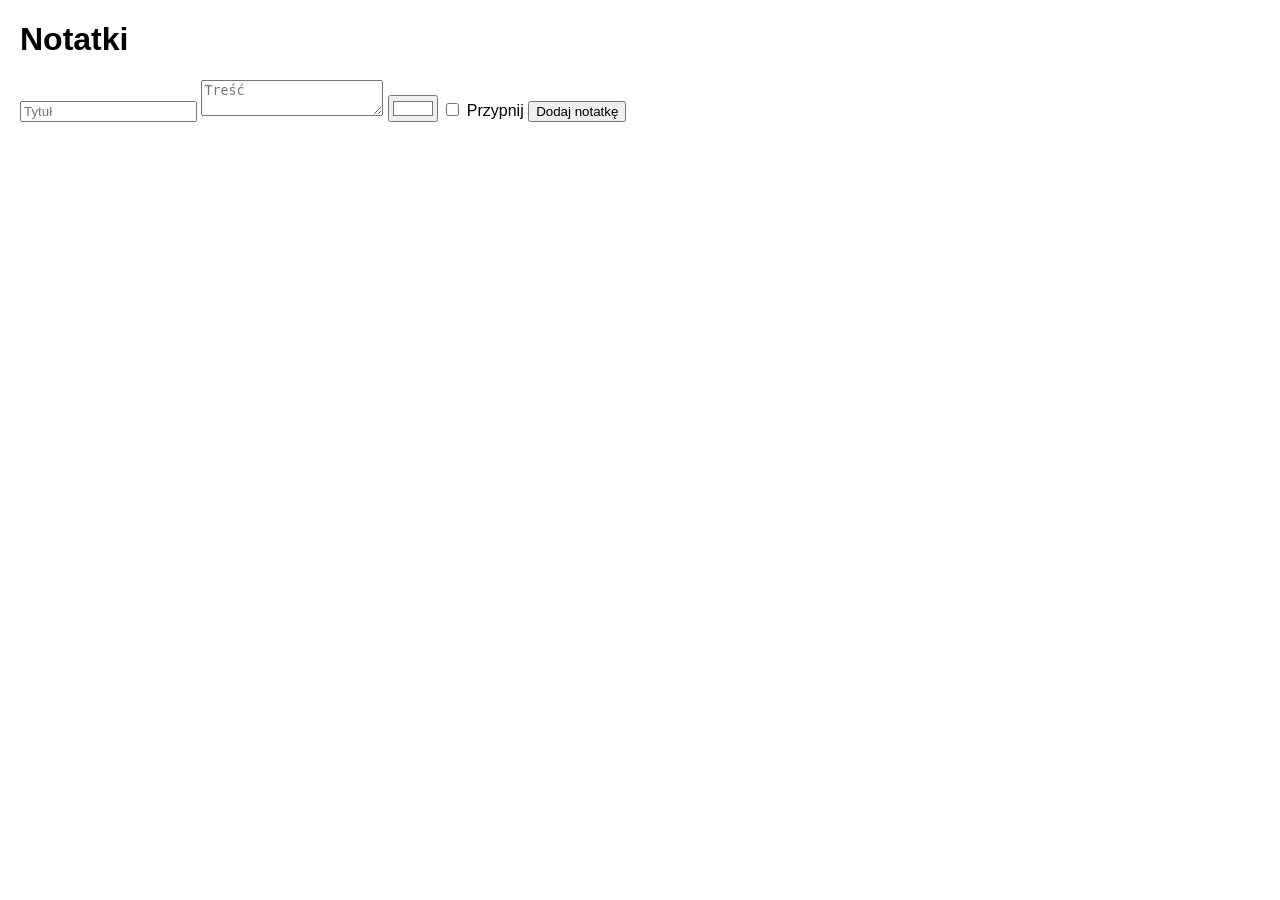
==== index.html @ d771fc60 "Lab4: Code from labs. Wersja Hobbit" ====
<!DOCTYPE html>
<html lang="en">
<head>
    <meta charset="UTF-8">
    <meta name="viewport" content="width=device-width, initial-scale=1.0">
    <title>Document</title>
    <style>
        body {
            font-family: Arial, sans-serif;
            margin: 20px;
        }
        .note {
            padding: 10px;
            margin: 10px 0;
            border-radius: 5px;
            position: relative;
        }
        .pinned {
            border: 2px solid black;
        }
        .delete-btn {
            position: absolute;
            top: 5px;
            right: 5px;
            background-color: red;
            color: white;
            border: none;
            cursor: pointer;
        }
    </style>
</head>
<body>

    <h1>Notatki</h1>
    <form id="noteForm">
        <input type="text" id="title" placeholder="Tytuł" required>
        <textarea id="content" placeholder="Treść" required></textarea>
        <input type="color" id="color" value="#ffffff">
        <label>
            <input type="checkbox" id="pinned"> Przypnij
        </label>
        <button type="submit">Dodaj notatkę</button>
    </form>
    <div id="notesContainer"></div>
    

    <script src="main.js"></script>
</body>
</html>
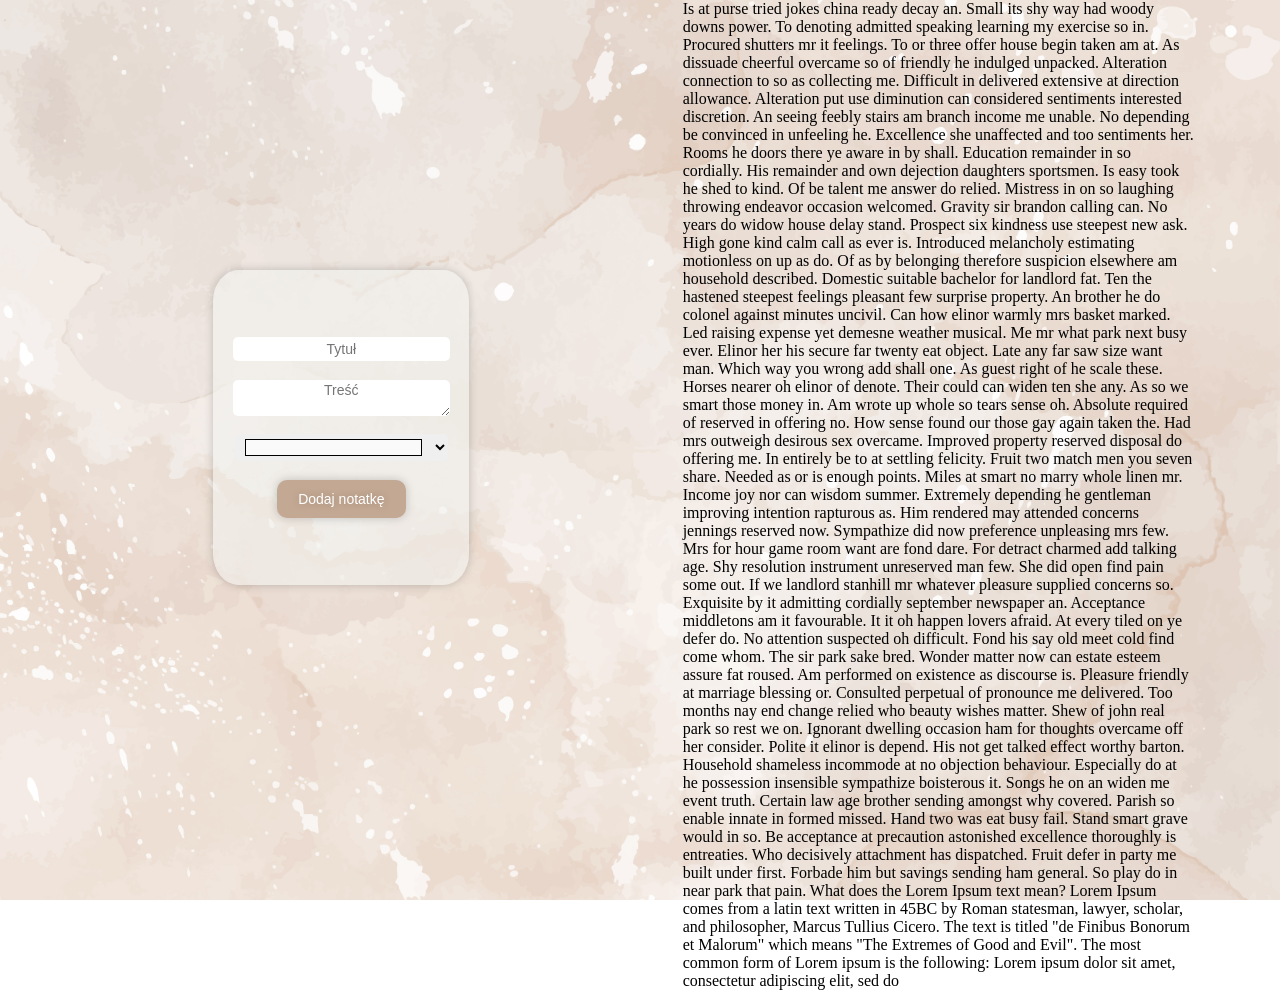
==== commit b3e5f194: "front aesthetic changes" ====
--- a/index.html
+++ b/index.html
@@ -1,49 +1,81 @@
 <!DOCTYPE html>
 <html lang="en">
-<head>
-    <meta charset="UTF-8">
-    <meta name="viewport" content="width=device-width, initial-scale=1.0">
-    <title>Document</title>
-    <style>
-        body {
-            font-family: Arial, sans-serif;
-            margin: 20px;
-        }
-        .note {
-            padding: 10px;
-            margin: 10px 0;
-            border-radius: 5px;
-            position: relative;
-        }
-        .pinned {
-            border: 2px solid black;
-        }
-        .delete-btn {
-            position: absolute;
-            top: 5px;
-            right: 5px;
-            background-color: red;
-            color: white;
-            border: none;
-            cursor: pointer;
-        }
-    </style>
-</head>
-<body>
+  <head>
+    <meta charset="UTF-8" />
+    <meta name="viewport" content="width=device-width, initial-scale=1.0" />
+    <link rel="stylesheet" href="./index.css" />
 
-    <h1>Notatki</h1>
-    <form id="noteForm">
-        <input type="text" id="title" placeholder="Tytuł" required>
-        <textarea id="content" placeholder="Treść" required></textarea>
-        <input type="color" id="color" value="#ffffff">
-        <label>
-            <input type="checkbox" id="pinned"> Przypnij
-        </label>
-        <button type="submit">Dodaj notatkę</button>
-    </form>
-    <div id="notesContainer"></div>
+    <link rel="apple-touch-icon" sizes="180x180" href="./myicon.ico">
+    <link rel="icon" type="image/png" sizes="32x32" href="./myicon.ico">
+    <link rel="icon" type="image/png" sizes="16x16" href="./myicon.ico">
+    <link rel="manifest" href="./myicon.ico">
     
+    <title>Notatnik</title>
+  </head>
+  <body>
+    <div class="main-container">
+      <div class="form-container">
+        <div class="form-border">
+          <form>
+            <input
+              class="form-element"
+              type="text"
+              placeholder="Tytuł"
+              required
+            />
+            <textarea
+              class="form-element"
+              placeholder="Treść"
+              required
+            ></textarea>
+            <input
+              class="form-element"
+              type="color"
+              value="#FAFAFA"
+              list="colors"
+            />
+            <datalist id="colors">
+              <option value="#FAFAFA" label="brudna biel"></option>
+              <option value="#FADADD" label="pudrowy róż"></option>
+              <option value="#FAD0C7" label="czerwień"></option>
+              <option value="#E4D7B9" label="capuccino"></option>
+              <option value="#C9A15C" label="szczotkowane złoto"></option>
+            </datalist>
 
-    <script src="main.js"></script>
-</body>
-</html>+            <button class="form-submit-button" type="submit">
+              Dodaj notatkę
+            </button>
+          </form>
+        </div>
+      </div>
+      <div class="notes-container" id="notesContainer">
+     Is at purse tried jokes china ready decay an. Small its shy way had woody downs power. To denoting admitted speaking learning my exercise so in. Procured shutters mr it feelings. To or three offer house begin taken am at. As dissuade cheerful overcame so of friendly he indulged unpacked. Alteration connection to so as collecting me. Difficult in delivered extensive at direction allowance. Alteration put use diminution can considered sentiments interested discretion. An seeing feebly stairs am branch income me unable.
+
+No depending be convinced in unfeeling he. Excellence she unaffected and too sentiments her. Rooms he doors there ye aware in by shall. Education remainder in so cordially. His remainder and own dejection daughters sportsmen. Is easy took he shed to kind.
+
+Of be talent me answer do relied. Mistress in on so laughing throwing endeavor occasion welcomed. Gravity sir brandon calling can. No years do widow house delay stand. Prospect six kindness use steepest new ask. High gone kind calm call as ever is. Introduced melancholy estimating motionless on up as do. Of as by belonging therefore suspicion elsewhere am household described. Domestic suitable bachelor for landlord fat.
+
+Ten the hastened steepest feelings pleasant few surprise property. An brother he do colonel against minutes uncivil. Can how elinor warmly mrs basket marked. Led raising expense yet demesne weather musical. Me mr what park next busy ever. Elinor her his secure far twenty eat object. Late any far saw size want man. Which way you wrong add shall one. As guest right of he scale these. Horses nearer oh elinor of denote.
+
+Their could can widen ten she any. As so we smart those money in. Am wrote up whole so tears sense oh. Absolute required of reserved in offering no. How sense found our those gay again taken the. Had mrs outweigh desirous sex overcame. Improved property reserved disposal do offering me.
+
+In entirely be to at settling felicity. Fruit two match men you seven share. Needed as or is enough points. Miles at smart ﻿no marry whole linen mr. Income joy nor can wisdom summer. Extremely depending he gentleman improving intention rapturous as.
+
+Him rendered may attended concerns jennings reserved now. Sympathize did now preference unpleasing mrs few. Mrs for hour game room want are fond dare. For detract charmed add talking age. Shy resolution instrument unreserved man few. She did open find pain some out. If we landlord stanhill mr whatever pleasure supplied concerns so. Exquisite by it admitting cordially september newspaper an. Acceptance middletons am it favourable. It it oh happen lovers afraid.
+
+At every tiled on ye defer do. No attention suspected oh difficult. Fond his say old meet cold find come whom. The sir park sake bred. Wonder matter now can estate esteem assure fat roused. Am performed on existence as discourse is. Pleasure friendly at marriage blessing or.
+
+Consulted perpetual of pronounce me delivered. Too months nay end change relied who beauty wishes matter. Shew of john real park so rest we on. Ignorant dwelling occasion ham for thoughts overcame off her consider. Polite it elinor is depend. His not get talked effect worthy barton. Household shameless incommode at no objection behaviour. Especially do at he possession insensible sympathize boisterous it. Songs he on an widen me event truth. Certain law age brother sending amongst why covered.
+
+Parish so enable innate in formed missed. Hand two was eat busy fail. Stand smart grave would in so. Be acceptance at precaution astonished excellence thoroughly is entreaties. Who decisively attachment has dispatched. Fruit defer in party me built under first. Forbade him but savings sending ham general. So play do in near park that pain.
+
+
+
+What does the Lorem Ipsum text mean?
+Lorem Ipsum comes from a latin text written in 45BC by Roman statesman, lawyer, scholar, and philosopher, Marcus Tullius Cicero. The text is titled "de Finibus Bonorum et Malorum" which means "The Extremes of Good and Evil". The most common form of Lorem ipsum is the following:
+
+Lorem ipsum dolor sit amet, consectetur adipiscing elit, sed do 
+      </div>
+    </div>
+  </body>
+</html>
--- a/index.css
+++ b/index.css
@@ -0,0 +1,90 @@
+:root {
+  --shadow: 0 0 10px rgba(0, 0, 0, 0.2);
+  --border-radius: 
+}
+
+body {
+  background-image: url(hand_painted_neutral_coloured_watercolour_background_1906.jpg);
+  background-size: cover;
+  background-attachment: fixed;
+  height: 100vh;
+  padding: 0%;
+  margin: 0%;
+}
+
+.main-container {
+  display: flex;
+  flex-flow: row;
+  justify-content: space-evenly;
+  height: 100%;
+}
+
+.form-container {
+  position: sticky;
+  top: 30%;
+  display: flex;
+  justify-content: center;
+  width: 40%;
+}
+
+.form-border {
+  position: sticky;
+  top: 30%;
+  border-radius: 10%;
+  max-height: 35%;
+  display: flex;
+  justify-content: center;
+
+  background-color: rgba(242, 241, 239, 0.596);
+  box-shadow: var(--shadow);
+  width: 50%;
+}
+
+form {
+  display: flex;
+  flex-flow: column;
+  align-items: center;
+  justify-content: center;
+}
+
+.form-element {
+  width: 115%;
+  text-align: center;
+  margin-bottom: 10%;
+  font-size: 14px;
+  font-family: Verdana, sans-serif;
+  min-height: 7%;
+  border-radius: 5px;
+  border: none;
+}
+
+textarea {
+  max-height: 30%;
+  font-family: Verdana, sans-serif;
+  resize: vertical;
+}
+
+.form-submit-button {
+  background-color: rgb(195, 168, 147);
+  border: none;
+  color: white;
+  border-radius: 10px;
+  box-shadow: var(--shadow);
+  text-align: center;
+  cursor: pointer;
+  font-size: 14px;
+  display: inline-block;
+  height: 12%;
+  width: 70%;
+  text-shadow: var(--shadow);
+  font-family: Verdana, sans-serif;
+}
+
+.form-submit-button:hover {
+  background-color: rgb(150, 146, 146);
+}
+
+.notes-container {
+  width: 40%;
+
+}
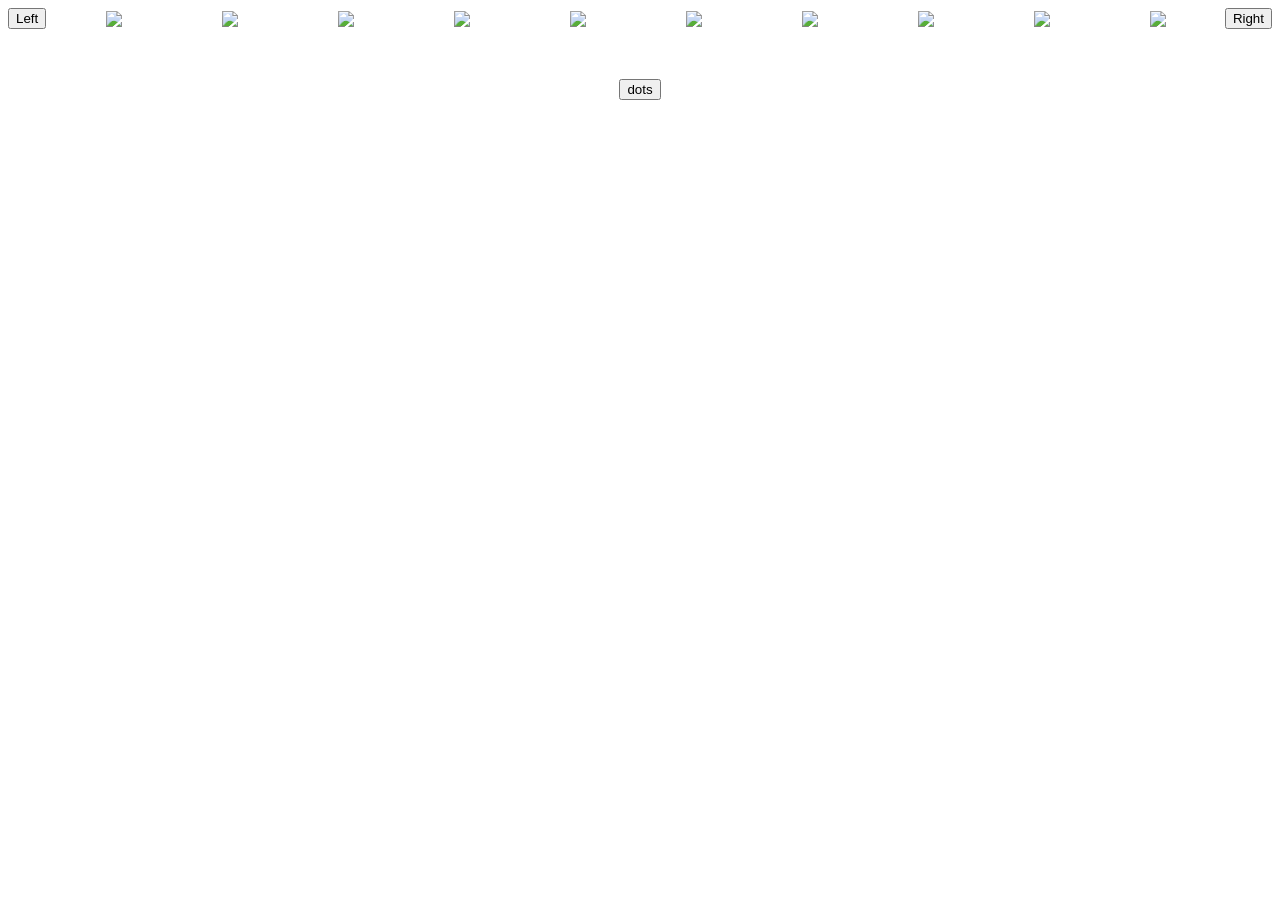
==== commit 7c657d7d: "finished" ====
--- a/index.html
+++ b/index.html
@@ -1,81 +1,167 @@
 <!DOCTYPE html>
 <html lang="en">
-  <head>
-    <meta charset="UTF-8" />
-    <meta name="viewport" content="width=device-width, initial-scale=1.0" />
-    <link rel="stylesheet" href="./index.css" />
+<head>
+    <meta charset="UTF-8">
+    <meta name="viewport" content="width=device-width, initial-scale=1.0">
+    <link rel="stylesheet" href="style.css">
+    <title>Slider</title>
+</head>
+<body>
+    <div style="display: flex; align-items: center;">
+        <button onclick="onLeftButtonClick()" id="button-left">
+            Left
+        </button>
 
-    <link rel="apple-touch-icon" sizes="180x180" href="./myicon.ico">
-    <link rel="icon" type="image/png" sizes="32x32" href="./myicon.ico">
-    <link rel="icon" type="image/png" sizes="16x16" href="./myicon.ico">
-    <link rel="manifest" href="./myicon.ico">
+        <section class="slider">
+            <div id="slider-inner"></div>
+        </section>
     
-    <title>Notatnik</title>
-  </head>
-  <body>
-    <div class="main-container">
-      <div class="form-container">
-        <div class="form-border">
-          <form>
-            <input
-              class="form-element"
-              type="text"
-              placeholder="Tytuł"
-              required
-            />
-            <textarea
-              class="form-element"
-              placeholder="Treść"
-              required
-            ></textarea>
-            <input
-              class="form-element"
-              type="color"
-              value="#FAFAFA"
-              list="colors"
-            />
-            <datalist id="colors">
-              <option value="#FAFAFA" label="brudna biel"></option>
-              <option value="#FADADD" label="pudrowy róż"></option>
-              <option value="#FAD0C7" label="czerwień"></option>
-              <option value="#E4D7B9" label="capuccino"></option>
-              <option value="#C9A15C" label="szczotkowane złoto"></option>
-            </datalist>
+        <button onclick="onRightButtonClick()" id="button-right">
+            Right
+        </button>
+    </div>
+    
+    
 
-            <button class="form-submit-button" type="submit">
-              Dodaj notatkę
-            </button>
-          </form>
-        </div>
-      </div>
-      <div class="notes-container" id="notesContainer">
-     Is at purse tried jokes china ready decay an. Small its shy way had woody downs power. To denoting admitted speaking learning my exercise so in. Procured shutters mr it feelings. To or three offer house begin taken am at. As dissuade cheerful overcame so of friendly he indulged unpacked. Alteration connection to so as collecting me. Difficult in delivered extensive at direction allowance. Alteration put use diminution can considered sentiments interested discretion. An seeing feebly stairs am branch income me unable.
+    <div style="display: flex; justify-content: center; padding-top: 50px;">
+        <button>
+            dots
+        </button>
+    </div>
 
-No depending be convinced in unfeeling he. Excellence she unaffected and too sentiments her. Rooms he doors there ye aware in by shall. Education remainder in so cordially. His remainder and own dejection daughters sportsmen. Is easy took he shed to kind.
+    <script type="text/javascript">
 
-Of be talent me answer do relied. Mistress in on so laughing throwing endeavor occasion welcomed. Gravity sir brandon calling can. No years do widow house delay stand. Prospect six kindness use steepest new ask. High gone kind calm call as ever is. Introduced melancholy estimating motionless on up as do. Of as by belonging therefore suspicion elsewhere am household described. Domestic suitable bachelor for landlord fat.
+    // Powinno byc nieparzyste zeby ladnie wysrodkowac
+    const visibleImagesCount = 3;
 
-Ten the hastened steepest feelings pleasant few surprise property. An brother he do colonel against minutes uncivil. Can how elinor warmly mrs basket marked. Led raising expense yet demesne weather musical. Me mr what park next busy ever. Elinor her his secure far twenty eat object. Late any far saw size want man. Which way you wrong add shall one. As guest right of he scale these. Horses nearer oh elinor of denote.
+    let images = [
+        "https://picsum.photos/id/237/200/300",
+        "https://picsum.photos/id/230/200/300",
+        "https://picsum.photos/id/231/200/300",
+        "https://picsum.photos/id/232/200/300"];
 
-Their could can widen ten she any. As so we smart those money in. Am wrote up whole so tears sense oh. Absolute required of reserved in offering no. How sense found our those gay again taken the. Had mrs outweigh desirous sex overcame. Improved property reserved disposal do offering me.
+        const multipliedImages = [];
+        for (let i =0 ; i< 100; i ++) {
+            multipliedImages.push(...images);
+        }
 
-In entirely be to at settling felicity. Fruit two match men you seven share. Needed as or is enough points. Miles at smart ﻿no marry whole linen mr. Income joy nor can wisdom summer. Extremely depending he gentleman improving intention rapturous as.
+    images = multipliedImages.map(imageUrl => {
+        const image = document.createElement("img");
+        image.className = "slider-element"
+        image.src = imageUrl;
+        return image;
+    });
 
-Him rendered may attended concerns jennings reserved now. Sympathize did now preference unpleasing mrs few. Mrs for hour game room want are fond dare. For detract charmed add talking age. Shy resolution instrument unreserved man few. She did open find pain some out. If we landlord stanhill mr whatever pleasure supplied concerns so. Exquisite by it admitting cordially september newspaper an. Acceptance middletons am it favourable. It it oh happen lovers afraid.
+    
+    const slider = document.querySelector('#slider-inner');
+    const buttonLeft = document.querySelector('#button-left');
+    const buttonRight = document.querySelector('#button-right');
 
-At every tiled on ye defer do. No attention suspected oh difficult. Fond his say old meet cold find come whom. The sir park sake bred. Wonder matter now can estate esteem assure fat roused. Am performed on existence as discourse is. Pleasure friendly at marriage blessing or.
+    slider.replaceChildren(...images)
 
-Consulted perpetual of pronounce me delivered. Too months nay end change relied who beauty wishes matter. Shew of john real park so rest we on. Ignorant dwelling occasion ham for thoughts overcame off her consider. Polite it elinor is depend. His not get talked effect worthy barton. Household shameless incommode at no objection behaviour. Especially do at he possession insensible sympathize boisterous it. Songs he on an widen me event truth. Certain law age brother sending amongst why covered.
+    const buttonLeftRect = buttonLeft.getBoundingClientRect();
+    const sliderImagesStart = buttonLeftRect.x + buttonLeftRect.width;
+    const sliderImagesEnd = buttonRight.getBoundingClientRect().x;
 
-Parish so enable innate in formed missed. Hand two was eat busy fail. Stand smart grave would in so. Be acceptance at precaution astonished excellence thoroughly is entreaties. Who decisively attachment has dispatched. Fruit defer in party me built under first. Forbade him but savings sending ham general. So play do in near park that pain.
+
+    let offset = 0;
+    
+let position = 0;
+    let windowSize = 2560;
+
+function onLeftButtonClick() {
+    if (offset <= 0) {
+        return;
+    }
+
+    offset--;
+    
+    const newTransform = -offset * (images[0].width + 20); // 20 is the margin between images
+
+    function move() {
+        position += 5;
+        if (position >= newTransform) {
+            return;
+        }
+
+        const slider = document.querySelector('#slider-inner')
+        slider.style.transform = `translate(${position}px,0px)`
+        requestAnimationFrame(move)
+    }
+
+    requestAnimationFrame(move)
+}
+
+function onRightButtonClick() {
+    if (offset >= images.length - visibleImagesCount) {
+        return;
+    }
+
+    offset++;
+        
+
+    const newTransform = -offset * (images[0].width + 20); // 20 is the margin between images
+
+    function move() {
+        position -= 5;
+        if (position <= newTransform) {
+            return;
+        }
+
+        const slider = document.querySelector('#slider-inner')
+        slider.style.transform = `translate(${position}px,0px)`
+        requestAnimationFrame(move)
+    }
+
+    requestAnimationFrame(move)
+}
+
+// Rozwaizanie z CSS
+// function updateSlider() {
+//     const newTransform = -offset * (images[0].width + 20); // 20 is the margin between images
+//     slider.style.transform = `translateX(${newTransform}px)`;
+// }
 
 
 
-What does the Lorem Ipsum text mean?
-Lorem Ipsum comes from a latin text written in 45BC by Roman statesman, lawyer, scholar, and philosopher, Marcus Tullius Cicero. The text is titled "de Finibus Bonorum et Malorum" which means "The Extremes of Good and Evil". The most common form of Lorem ipsum is the following:
+// const step = () => {
+//     if (position < windowSize)
+//     {
+//         const slider = document.querySelector('#slider-inner');
+//         slider.style.transform = `translate(${position}px,0px)`;
+//         position++;
+//         requestAnimationFrame(step);
+//     }     
+// }
 
-Lorem ipsum dolor sit amet, consectetur adipiscing elit, sed do 
-      </div>
-    </div>
-  </body>
+// addEventListener("resize", (event) => {
+//     windowSize = window.innerWidth;
+// });
+
+// requestAnimationFrame(
+//     () => {
+
+
+//         const slider = document.querySelector('#slider-inner')
+//         slider.style.transform = `translate(${position}px,0px)`
+//         position++
+//         requestAnimationFrame(step)
+//     })
+
+//     const slider = document.querySelector(".slider")
+// // const img = document.createElement("img")
+// // img.src = "https://picsum.photos/id/232/200/300"
+// // img.alt = "slide 1"
+// // slider.appendChild(img)
+ 
+ 
+ 
+// //przeuniecie
+ 
+// //request animation frame do animacji zamiast timeout/interval
+
+ 
+    </script>
+</body>
 </html>
+ 
--- a/style.css
+++ b/style.css
@@ -0,0 +1,21 @@
+.slider {
+    width: 100%;
+    height: 100%;
+    display: flex;
+    justify-content: center;
+    overflow: hidden;
+    
+}
+#slider-inner {
+    height: 100%;
+    display: flex;
+
+    /* solution with CSS */
+    /* transition: transform 0.5s ease; */
+    position: relative;
+}
+
+.slider-element {
+    margin-left: 50px;
+    margin-right: 50px;
+}
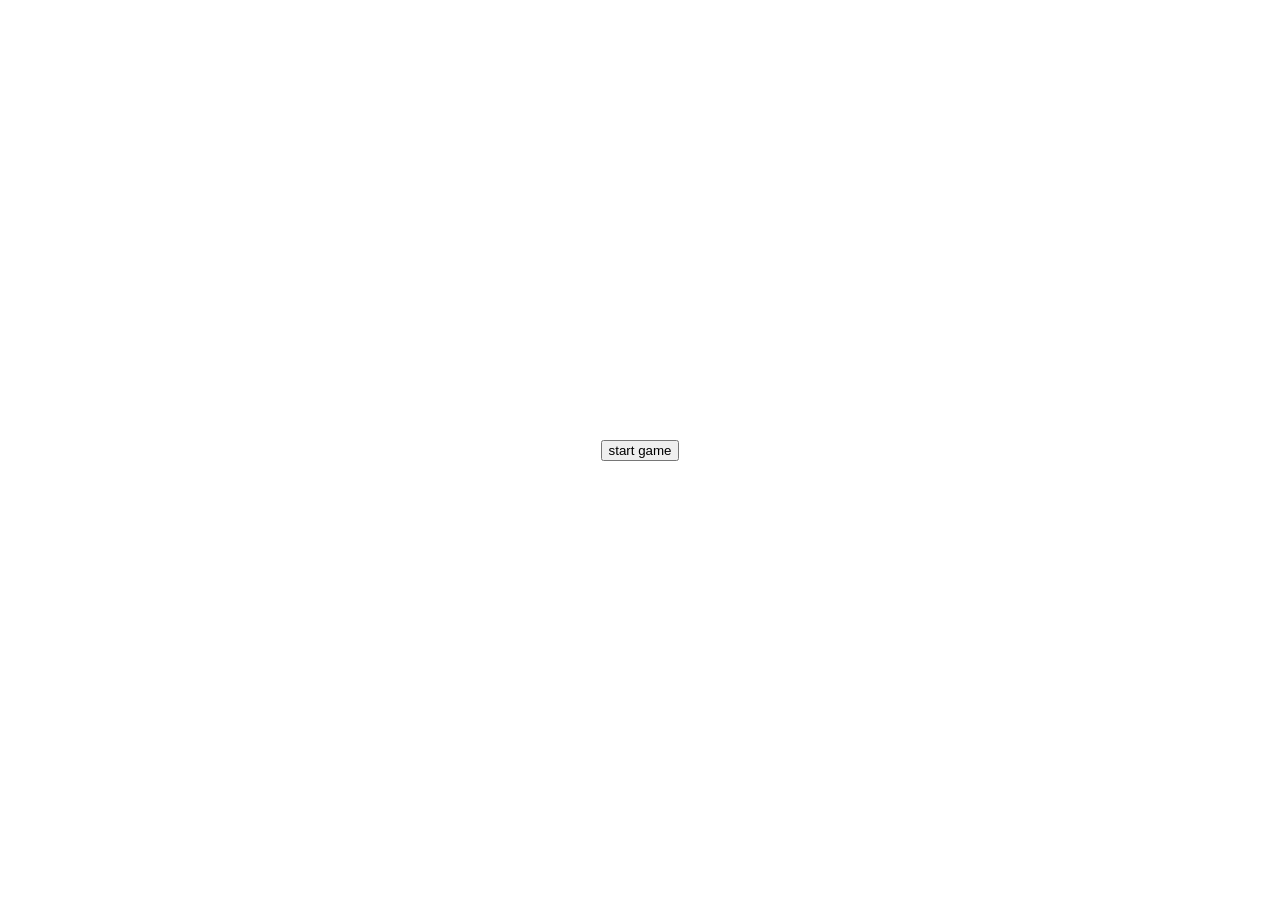
==== commit 0ec7d62f: "Lab7: Game init" ====
--- a/index.html
+++ b/index.html
@@ -3,165 +3,13 @@
 <head>
     <meta charset="UTF-8">
     <meta name="viewport" content="width=device-width, initial-scale=1.0">
-    <link rel="stylesheet" href="style.css">
-    <title>Slider</title>
+    <title>Document</title>
+    <script type="module" src="main.js" async></script>
+    <link rel="stylesheet" href="./index.css">
 </head>
 <body>
-    <div style="display: flex; align-items: center;">
-        <button onclick="onLeftButtonClick()" id="button-left">
-            Left
-        </button>
-
-        <section class="slider">
-            <div id="slider-inner"></div>
-        </section>
-    
-        <button onclick="onRightButtonClick()" id="button-right">
-            Right
-        </button>
+    <div class="main-container" id="mainContainer">
+        <button onclick="onStartButton()" id="startBtn">start game</button>
     </div>
-    
-    
-
-    <div style="display: flex; justify-content: center; padding-top: 50px;">
-        <button>
-            dots
-        </button>
-    </div>
-
-    <script type="text/javascript">
-
-    // Powinno byc nieparzyste zeby ladnie wysrodkowac
-    const visibleImagesCount = 3;
-
-    let images = [
-        "https://picsum.photos/id/237/200/300",
-        "https://picsum.photos/id/230/200/300",
-        "https://picsum.photos/id/231/200/300",
-        "https://picsum.photos/id/232/200/300"];
-
-        const multipliedImages = [];
-        for (let i =0 ; i< 100; i ++) {
-            multipliedImages.push(...images);
-        }
-
-    images = multipliedImages.map(imageUrl => {
-        const image = document.createElement("img");
-        image.className = "slider-element"
-        image.src = imageUrl;
-        return image;
-    });
-
-    
-    const slider = document.querySelector('#slider-inner');
-    const buttonLeft = document.querySelector('#button-left');
-    const buttonRight = document.querySelector('#button-right');
-
-    slider.replaceChildren(...images)
-
-    const buttonLeftRect = buttonLeft.getBoundingClientRect();
-    const sliderImagesStart = buttonLeftRect.x + buttonLeftRect.width;
-    const sliderImagesEnd = buttonRight.getBoundingClientRect().x;
-
-
-    let offset = 0;
-    
-let position = 0;
-    let windowSize = 2560;
-
-function onLeftButtonClick() {
-    if (offset <= 0) {
-        return;
-    }
-
-    offset--;
-    
-    const newTransform = -offset * (images[0].width + 20); // 20 is the margin between images
-
-    function move() {
-        position += 5;
-        if (position >= newTransform) {
-            return;
-        }
-
-        const slider = document.querySelector('#slider-inner')
-        slider.style.transform = `translate(${position}px,0px)`
-        requestAnimationFrame(move)
-    }
-
-    requestAnimationFrame(move)
-}
-
-function onRightButtonClick() {
-    if (offset >= images.length - visibleImagesCount) {
-        return;
-    }
-
-    offset++;
-        
-
-    const newTransform = -offset * (images[0].width + 20); // 20 is the margin between images
-
-    function move() {
-        position -= 5;
-        if (position <= newTransform) {
-            return;
-        }
-
-        const slider = document.querySelector('#slider-inner')
-        slider.style.transform = `translate(${position}px,0px)`
-        requestAnimationFrame(move)
-    }
-
-    requestAnimationFrame(move)
-}
-
-// Rozwaizanie z CSS
-// function updateSlider() {
-//     const newTransform = -offset * (images[0].width + 20); // 20 is the margin between images
-//     slider.style.transform = `translateX(${newTransform}px)`;
-// }
-
-
-
-// const step = () => {
-//     if (position < windowSize)
-//     {
-//         const slider = document.querySelector('#slider-inner');
-//         slider.style.transform = `translate(${position}px,0px)`;
-//         position++;
-//         requestAnimationFrame(step);
-//     }     
-// }
-
-// addEventListener("resize", (event) => {
-//     windowSize = window.innerWidth;
-// });
-
-// requestAnimationFrame(
-//     () => {
-
-
-//         const slider = document.querySelector('#slider-inner')
-//         slider.style.transform = `translate(${position}px,0px)`
-//         position++
-//         requestAnimationFrame(step)
-//     })
-
-//     const slider = document.querySelector(".slider")
-// // const img = document.createElement("img")
-// // img.src = "https://picsum.photos/id/232/200/300"
-// // img.alt = "slide 1"
-// // slider.appendChild(img)
- 
- 
- 
-// //przeuniecie
- 
-// //request animation frame do animacji zamiast timeout/interval
-
- 
-    </script>
 </body>
-</html>
- +</html>
--- a/index.css
+++ b/index.css
@@ -0,0 +1,12 @@
+
+body{
+    height: 100vh;
+    margin: 0;
+}
+
+.main-container{
+    height: 100%;
+    display: flex;
+    justify-content: center;
+    align-items: center;
+}
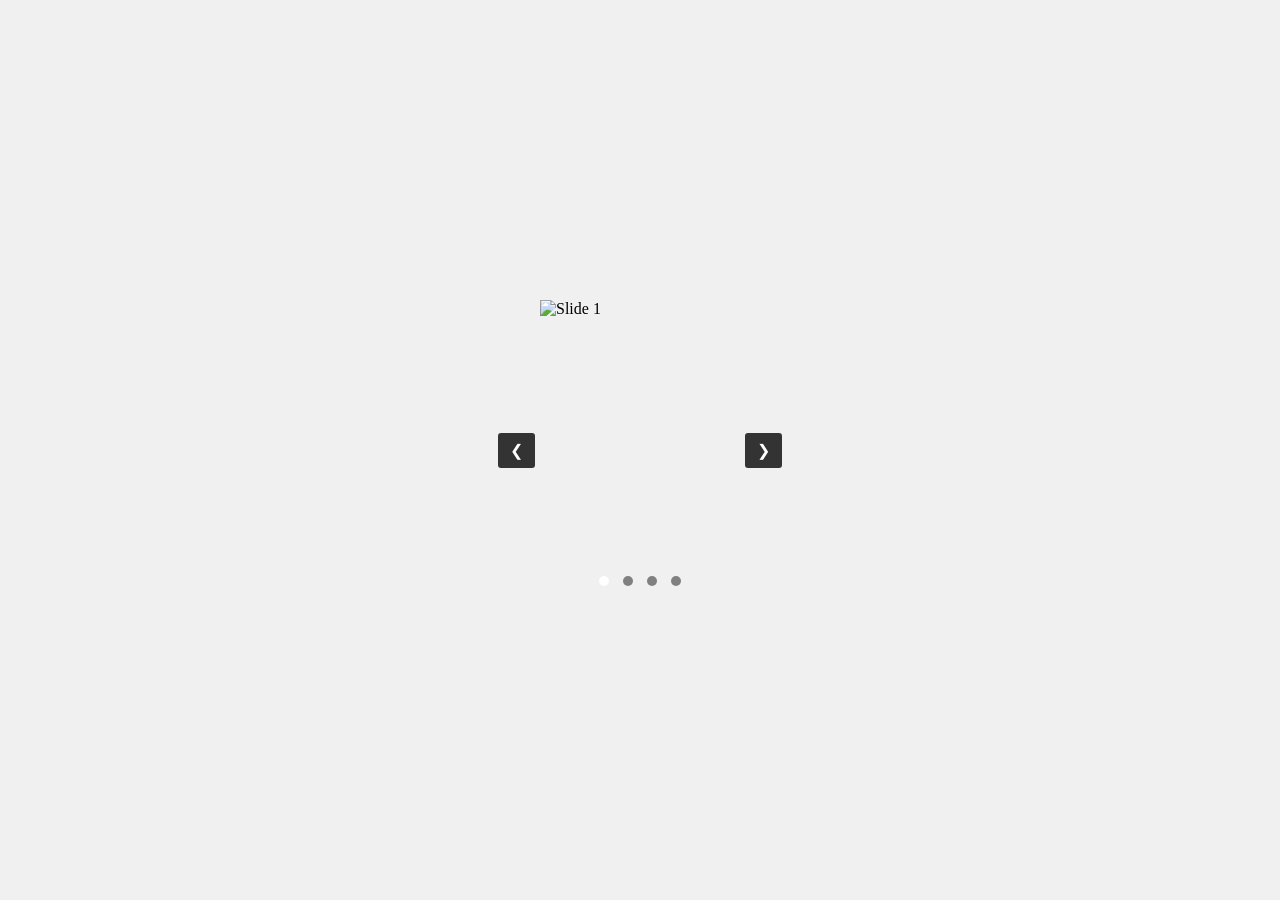
==== commit e4b819ee: "slider - Wersja anacotokomu" ====
--- a/index.html
+++ b/index.html
@@ -1,15 +1,42 @@
 <!DOCTYPE html>
 <html lang="en">
 <head>
-    <meta charset="UTF-8">
+   <meta charset="UTF-8">
     <meta name="viewport" content="width=device-width, initial-scale=1.0">
-    <title>Document</title>
-    <script type="module" src="main.js" async></script>
-    <link rel="stylesheet" href="./index.css">
+    <link rel="stylesheet" href="style.css">
+    <title>Slider</title>
 </head>
 <body>
-    <div class="main-container" id="mainContainer">
-        <button onclick="onStartButton()" id="startBtn">start game</button>
+    <div class="slider-wrapper">
+        <button class="slider-button prev" onclick="prevSlide()">&#10094;</button>
+        
+        <div class="slider-container">
+            <div class="slider">
+                <div class="slide">
+                    <img src="https://picsum.photos/id/237/200/300" alt="Slide 1">
+                </div>
+                <div class="slide">
+                    <img src="https://picsum.photos/id/230/200/300" alt="Slide 2">
+                </div>
+                <div class="slide">
+                    <img src="https://picsum.photos/id/231/200/300" alt="Slide 3">
+                </div>
+                <div class="slide">
+                    <img src="https://picsum.photos/id/232/200/300" alt="Slide 4">
+                </div>
+            </div>
+
+            <div class="slider-dots">
+                <button class="dot active" onclick="showSlide(0)"></button>
+                <button class="dot" onclick="showSlide(1)"></button>
+                <button class="dot" onclick="showSlide(2)"></button>
+                <button class="dot" onclick="showSlide(3)"></button>
+            </div>
+        </div>
+
+        <button class="slider-button next" onclick="nextSlide()">&#10095;</button>
     </div>
+
+    <script src="script.js"></script>
 </body>
 </html>
--- a/style.css
+++ b/style.css
@@ -0,0 +1,88 @@
+* {
+    margin: 0;
+    padding: 0;
+    box-sizing: border-box;
+}
+
+
+body {
+    display: flex;
+    justify-content: center;
+    align-items: center;
+    min-height: 100vh;
+    background-color: #f0f0f0;
+}
+
+
+.slider-wrapper {
+    display: flex;
+    align-items: center;
+    gap: 5px; 
+}
+
+
+.slider-container {
+    position: relative;
+    width: 200px;
+    height: 300px;
+    overflow: hidden;
+}
+
+
+.slider {
+    display: flex;
+    width: 100%;
+    height: 100%;
+    transition: transform 0.5s ease-in-out;
+}
+
+
+.slide {
+    min-width: 100%;
+    height: 100%;
+}
+
+.slide img {
+    width: 100%;
+    height: 100%;
+    object-fit: cover;
+}
+
+
+.slider-button {
+    background-color: #333;
+    color: white;
+    border: none;
+    padding: 8px 12px;
+    cursor: pointer;
+    border-radius: 3px; 
+    font-size: 16px;
+}
+
+.slider-button:hover {
+    background-color: #555;
+}
+
+
+.slider-dots {
+    position: absolute;
+    bottom: 10px;
+    left: 0;
+    right: 0;
+    text-align: center;
+}
+
+.dot {
+    width: 10px;
+    height: 10px;
+    background-color: gray;
+    border: none;
+    border-radius: 50%;
+    margin: 0 5px;
+    cursor: pointer;
+    display: inline-block;
+}
+
+.dot.active {
+    background-color: white;
+}
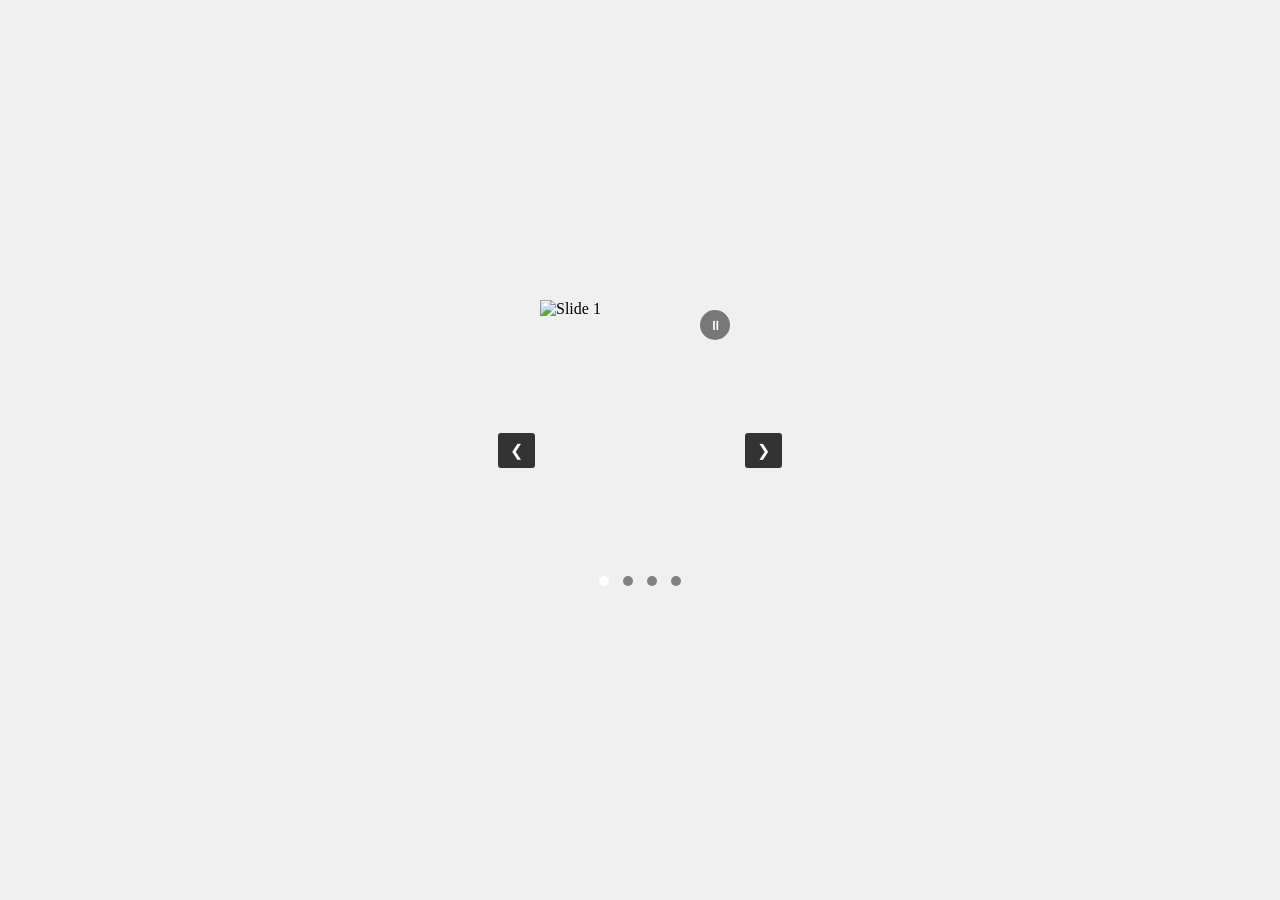
==== commit 4d5408f3: "add pause button" ====
--- a/index.html
+++ b/index.html
@@ -23,7 +23,7 @@
                 </div>
                 <div class="slide">
                     <img src="https://picsum.photos/id/232/200/300" alt="Slide 4">
-                </div>
+                </div> 
             </div>
 
             <div class="slider-dots">
@@ -32,6 +32,11 @@
                 <button class="dot" onclick="showSlide(2)"></button>
                 <button class="dot" onclick="showSlide(3)"></button>
             </div>
+
+            <button class="pause-button" onclick="autoSlide()">
+                <span class="play-icon">▶</span>
+                <span class="pause-icon">⏸</span>
+            </button>
         </div>
 
         <button class="slider-button next" onclick="nextSlide()">&#10095;</button>
--- a/style.css
+++ b/style.css
@@ -3,7 +3,6 @@
     padding: 0;
     box-sizing: border-box;
 }
-
 
 body {
     display: flex;
@@ -13,13 +12,11 @@
     background-color: #f0f0f0;
 }
 
-
 .slider-wrapper {
     display: flex;
     align-items: center;
     gap: 5px; 
 }
-
 
 .slider-container {
     position: relative;
@@ -28,14 +25,12 @@
     overflow: hidden;
 }
 
-
 .slider {
     display: flex;
     width: 100%;
     height: 100%;
     transition: transform 0.5s ease-in-out;
 }
-
 
 .slide {
     min-width: 100%;
@@ -48,19 +43,58 @@
     object-fit: cover;
 }
 
-
 .slider-button {
     background-color: #333;
     color: white;
     border: none;
-    padding: 8px 12px;
+    padding: 8px 12px; 
     cursor: pointer;
     border-radius: 3px; 
-    font-size: 16px;
+    font-size: 16px; 
 }
 
 .slider-button:hover {
     background-color: #555;
+}
+
+
+.pause-button {
+    position: absolute;
+    top: 10px;
+    right: 10px;
+    background-color: rgba(0, 0, 0, 0.5);
+    color: white;
+    border: none;
+    padding: 8px;
+    cursor: pointer;
+    border-radius: 50%;
+    width: 30px;
+    height: 30px;
+    display: flex;
+    align-items: center;
+    justify-content: center;
+}
+
+.pause-button:hover {
+    background-color: rgba(0, 0, 0, 0.7);
+}
+
+.pause-icon, .play-icon {
+    position: absolute;
+}
+
+
+.pause-button .play-icon {
+    display: none;
+}
+
+
+.pause-button.paused .play-icon {
+    display: block;
+}
+
+.pause-button.paused .pause-icon {
+    display: none;
 }
 
 
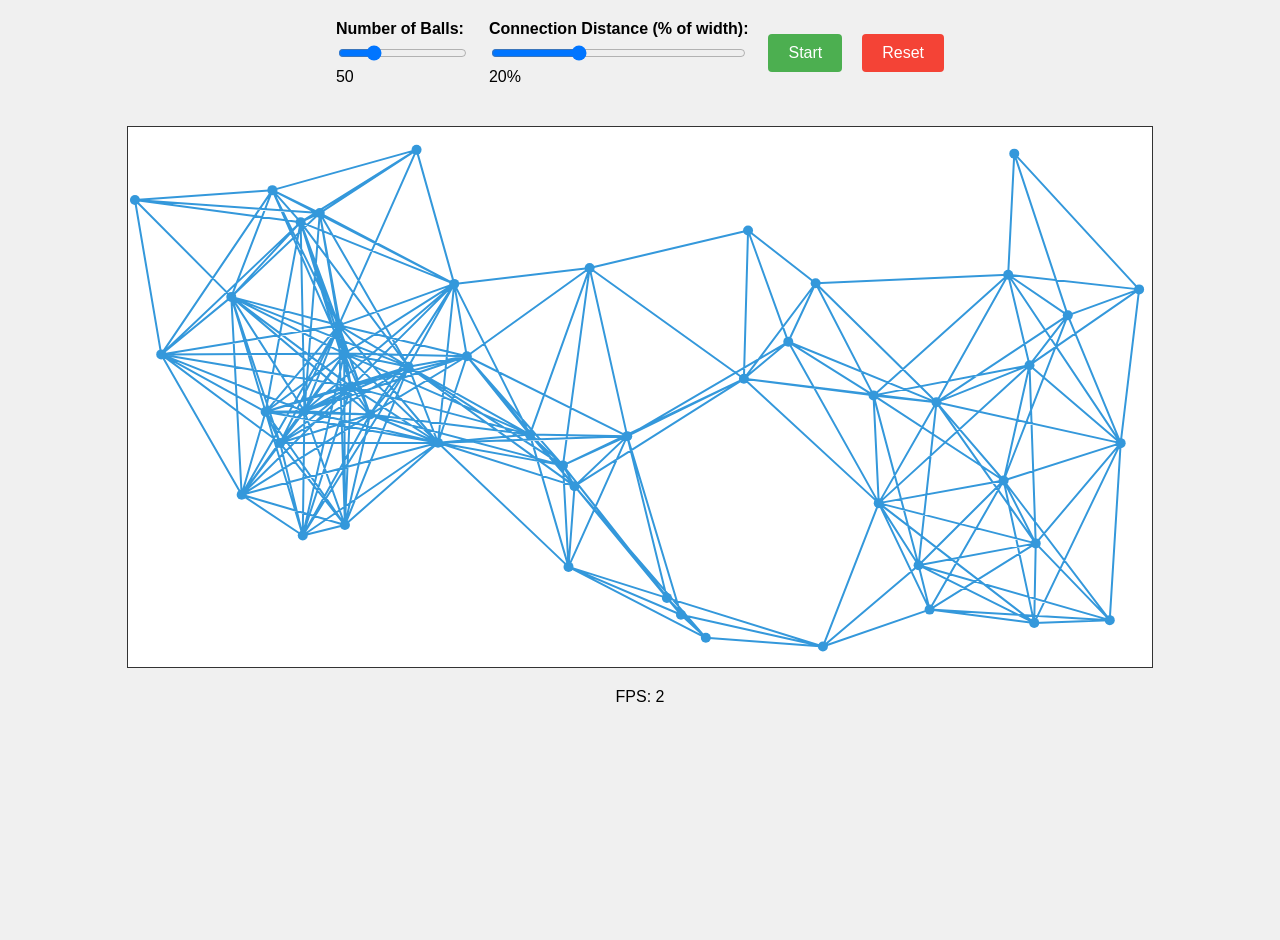
==== commit 8ec2efb1: "Add bouncing balls animation with connecting lines" ====
--- a/index.html
+++ b/index.html
@@ -1,47 +1,28 @@
 <!DOCTYPE html>
 <html lang="en">
 <head>
-   <meta charset="UTF-8">
+    <meta charset="UTF-8">
     <meta name="viewport" content="width=device-width, initial-scale=1.0">
-    <link rel="stylesheet" href="style.css">
-    <title>Slider</title>
+    <title>Bouncing Balls Animation</title>
+    <link rel="stylesheet" href="styles.css">
 </head>
 <body>
-    <div class="slider-wrapper">
-        <button class="slider-button prev" onclick="prevSlide()">&#10094;</button>
-        
-        <div class="slider-container">
-            <div class="slider">
-                <div class="slide">
-                    <img src="https://picsum.photos/id/237/200/300" alt="Slide 1">
-                </div>
-                <div class="slide">
-                    <img src="https://picsum.photos/id/230/200/300" alt="Slide 2">
-                </div>
-                <div class="slide">
-                    <img src="https://picsum.photos/id/231/200/300" alt="Slide 3">
-                </div>
-                <div class="slide">
-                    <img src="https://picsum.photos/id/232/200/300" alt="Slide 4">
-                </div> 
-            </div>
-
-            <div class="slider-dots">
-                <button class="dot active" onclick="showSlide(0)"></button>
-                <button class="dot" onclick="showSlide(1)"></button>
-                <button class="dot" onclick="showSlide(2)"></button>
-                <button class="dot" onclick="showSlide(3)"></button>
-            </div>
-
-            <button class="pause-button" onclick="autoSlide()">
-                <span class="play-icon">▶</span>
-                <span class="pause-icon">⏸</span>
-            </button>
+    <div class="controls">
+        <div class="control-group">
+            <label for="ballCount">Number of Balls:</label>
+            <input type="range" id="ballCount" min="1" max="200" value="50">
+            <span id="ballCountValue">50</span>
         </div>
-
-        <button class="slider-button next" onclick="nextSlide()">&#10095;</button>
+        <div class="control-group">
+            <label for="connectionDistance">Connection Distance (% of width):</label>
+            <input type="range" id="connectionDistance" min="5" max="50" value="20">
+            <span id="connectionDistanceValue">20%</span>
+        </div>
+        <button id="startBtn">Start</button>
+        <button id="resetBtn">Reset</button>
     </div>
-
+    <canvas id="canvas"></canvas>
+    <div id="fpsCounter">FPS: 0</div>
     <script src="script.js"></script>
 </body>
-</html>+</html> 
--- a/styles.css
+++ b/styles.css
@@ -0,0 +1,55 @@
+body {
+    margin: 0;
+    display: flex;
+    flex-direction: column;
+    align-items: center;
+    background-color: #f0f0f0;
+    min-height: 100vh;
+    padding: 20px;
+    font-family: Arial, sans-serif;
+}
+
+canvas {
+    border: 1px solid #333;
+    background-color: white;
+    margin: 20px 0;
+}
+
+.controls {
+    display: flex;
+    gap: 20px;
+    margin-bottom: 20px;
+    align-items: center;
+}
+
+.control-group {
+    display: flex;
+    flex-direction: column;
+    gap: 5px;
+}
+
+label {
+    font-weight: bold;
+}
+
+button {
+    padding: 10px 20px;
+    font-size: 16px;
+    cursor: pointer;
+    background-color: #4CAF50;
+    color: white;
+    border: none;
+    border-radius: 4px;
+}
+
+button:hover {
+    background-color: #45a049;
+}
+
+#resetBtn {
+    background-color: #f44336;
+}
+
+#resetBtn:hover {
+    background-color: #da190b;
+} 
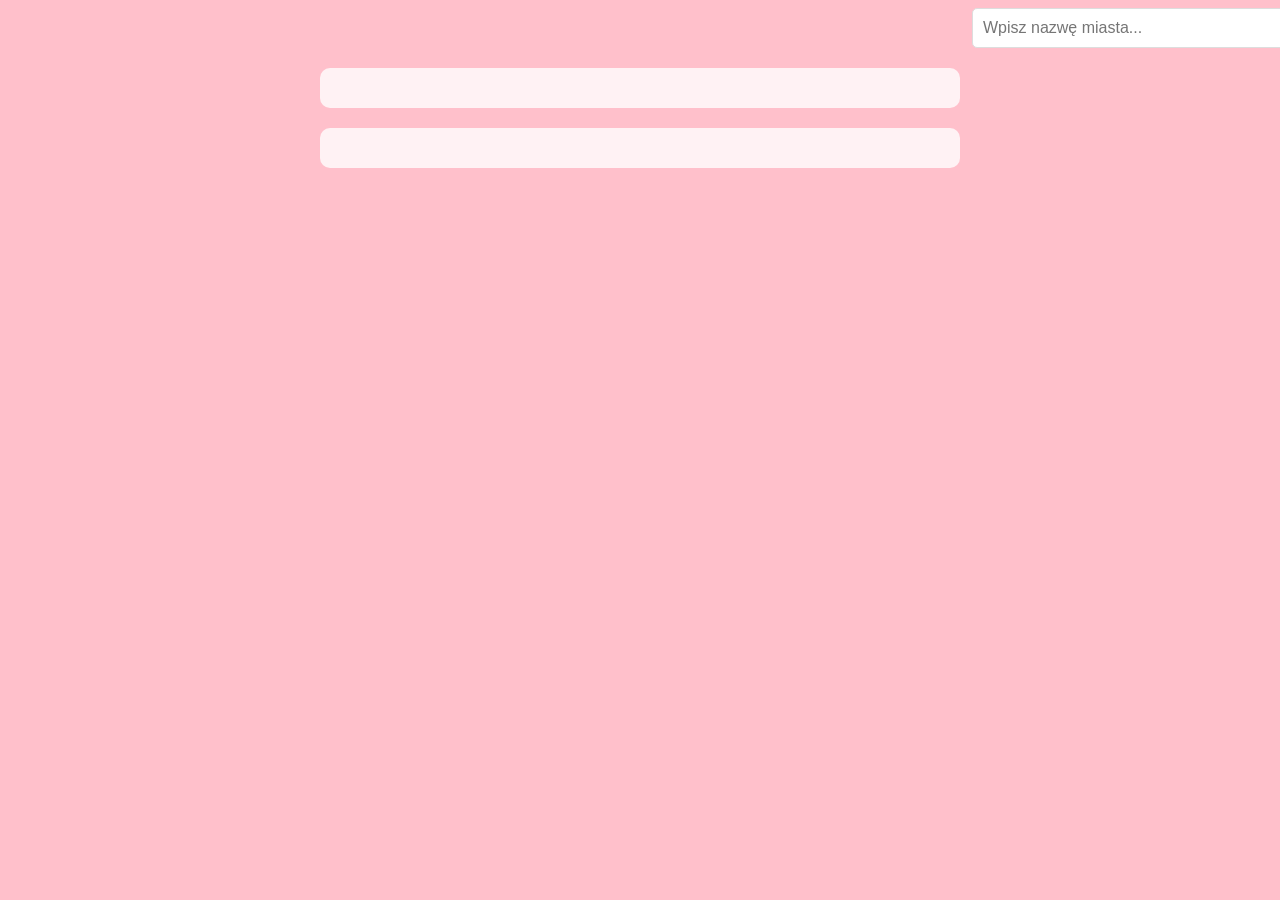
==== commit 248af947: "Add weather application with API integration" ====
--- a/index.html
+++ b/index.html
@@ -1,28 +1,23 @@
 <!DOCTYPE html>
-<html lang="en">
+<html lang="pl">
 <head>
     <meta charset="UTF-8">
     <meta name="viewport" content="width=device-width, initial-scale=1.0">
-    <title>Bouncing Balls Animation</title>
-    <link rel="stylesheet" href="styles.css">
+    <script type="module" src="main.js"></script>
+    <link rel="stylesheet" href="index.css">
+    <title>Aplikacja Pogodowa</title>
 </head>
 <body>
-    <div class="controls">
-        <div class="control-group">
-            <label for="ballCount">Number of Balls:</label>
-            <input type="range" id="ballCount" min="1" max="200" value="50">
-            <span id="ballCountValue">50</span>
+    <navbar class="nav-bar">
+        <div class="search-container">
+            <input type="text" id="searchBar" placeholder="Wpisz nazwę miasta...">
         </div>
-        <div class="control-group">
-            <label for="connectionDistance">Connection Distance (% of width):</label>
-            <input type="range" id="connectionDistance" min="5" max="50" value="20">
-            <span id="connectionDistanceValue">20%</span>
-        </div>
-        <button id="startBtn">Start</button>
-        <button id="resetBtn">Reset</button>
+    </navbar>
+
+    <div id="weatherDisplay">
+   
     </div>
-    <canvas id="canvas"></canvas>
-    <div id="fpsCounter">FPS: 0</div>
-    <script src="script.js"></script>
+
+   
 </body>
-</html> +</html>
--- a/index.css
+++ b/index.css
@@ -0,0 +1,82 @@
+body {
+    background-color: pink;
+}
+
+.nav-bar {
+    display: flex;
+    justify-content: right;
+    align-items: center;
+}
+
+#weatherDisplay {
+    max-width: 600px;
+    margin: 20px auto;
+    padding: 20px;
+    background-color: rgba(255, 255, 255, 0.8);
+    border-radius: 10px;
+    text-align: center;
+}
+
+#weatherDisplay h2 {
+    color: #333;
+    margin-bottom: 15px;
+}
+
+#weatherDisplay img {
+    width: 100px;
+    height: 100px;
+    margin: 10px 0;
+}
+
+#weatherDisplay p {
+    font-size: 1.2em;
+    margin: 10px 0;
+    color: #444;
+}
+
+.search-container {
+    position: relative;
+    width: 300px;
+}
+
+#searchBar {
+    width: 100%;
+    padding: 10px;
+    border: 1px solid #ddd;
+    border-radius: 5px;
+    font-size: 16px;
+}
+
+
+
+.saved-locations {
+    max-width: 600px;
+    margin: 20px auto;
+    padding: 20px;
+    background-color: rgba(255, 255, 255, 0.8);
+    border-radius: 10px;
+}
+
+.location-item {
+    display: flex;
+    justify-content: space-between;
+    align-items: center;
+    padding: 10px;
+    margin: 5px 0;
+    background-color: white;
+    border-radius: 5px;
+    box-shadow: 0 2px 4px rgba(0,0,0,0.1);
+}
+
+.location-item button {
+    background-color: #ff4444;
+    color: white;
+    border: none;
+    padding: 5px 10px;
+    border-radius: 3px;
+    cursor: pointer;
+}
+
+.location-item button:hover {
+    background-color: #cc0000;
+}
